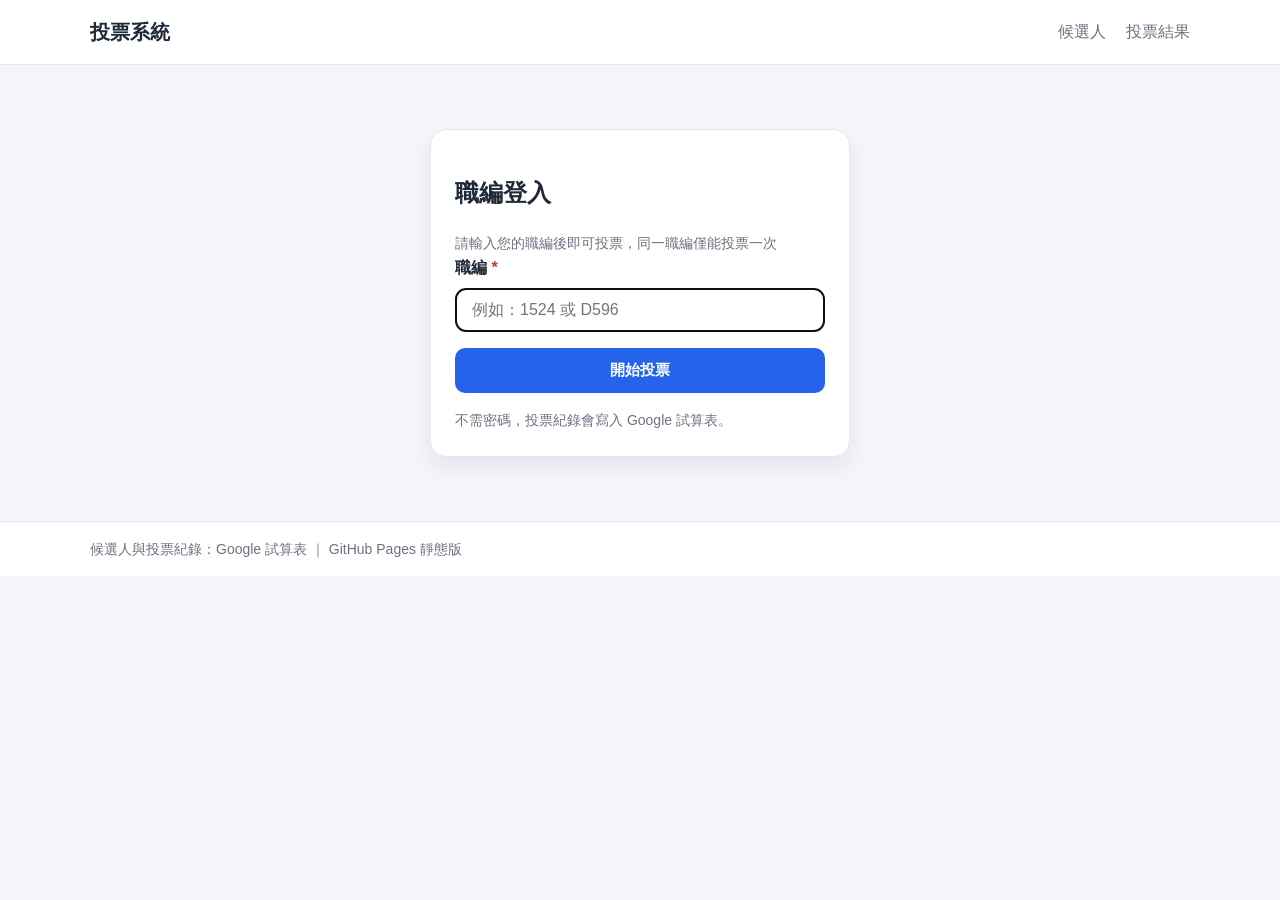
==== docs/index.html @ d3392613 "Update Apps Script URL for GitHub Pages" ====
<!DOCTYPE html>
<html lang="zh-TW">
<head>
    <meta charset="utf-8" />
    <meta name="viewport" content="width=device-width, initial-scale=1.0" />
    <title>投票系統</title>
    <link rel="stylesheet" href="css/site.css" />
</head>
<body>
    <header class="site-header">
        <div class="container header-inner">
            <a class="brand" href="index.html">投票系統</a>
            <nav id="main-nav">
                <a href="index.html">候選人</a>
                <a href="results.html">投票結果</a>
                <span id="nav-user" class="nav-user hidden"></span>
                <button type="button" id="btn-logout" class="btn-link hidden">登出</button>
            </nav>
        </div>
    </header>

    <main class="container main-content">
        <div id="alert-box" class="hidden"></div>

        <section id="login-section" class="login-card">
            <h1>職編登入</h1>
            <p class="login-hint">請輸入您的職編後即可投票，同一職編僅能投票一次</p>
            <label class="form-label" for="EmployeeId">職編 <span class="required-mark">*</span></label>
            <input class="form-input" id="EmployeeId" placeholder="例如：1524 或 D596" autofocus autocomplete="username" />
            <button type="button" id="btn-login" class="btn btn-primary login-btn">開始投票</button>
            <p class="login-hint">不需密碼，投票紀錄會寫入 Google 試算表。</p>
        </section>

        <section id="vote-section" class="hidden">
            <section class="page-header">
                <h1 id="page-title">投票系統</h1>
                <p class="subtitle" id="page-subtitle"></p>
            </section>
            <div id="connection-alert" class="hidden"></div>
            <div id="candidate-container"></div>
            <div class="page-actions">
                <button type="button" id="btn-refresh" class="btn btn-secondary">同步最新資料</button>
                <a href="results.html" class="btn btn-secondary">查看即時結果</a>
            </div>
        </section>
    </main>

    <footer class="site-footer">
        <div class="container">
            <span>候選人與投票紀錄：Google 試算表 ｜ GitHub Pages 靜態版</span>
        </div>
    </footer>

    <script src="js/config.js"></script>
    <script src="js/employee-id.js"></script>
    <script src="js/api.js"></script>
    <script src="js/app.js"></script>
</body>
</html>
---- docs/css/site.css ----
:root {
    --bg: #f4f6fb;
    --surface: #ffffff;
    --text: #1f2937;
    --muted: #6b7280;
    --primary: #2563eb;
    --primary-hover: #1d4ed8;
    --success-bg: #ecfdf5;
    --success-text: #047857;
    --error-bg: #fef2f2;
    --error-text: #b91c1c;
    --border: #e5e7eb;
    --shadow: 0 10px 25px rgba(15, 23, 42, 0.08);
}

* { box-sizing: border-box; }

body {
    margin: 0;
    font-family: "Segoe UI", "Microsoft JhengHei", sans-serif;
    background: var(--bg);
    color: var(--text);
    line-height: 1.6;
}

.container { width: min(1100px, 92%); margin: 0 auto; }

.site-header {
    background: var(--surface);
    border-bottom: 1px solid var(--border);
    position: sticky;
    top: 0;
    z-index: 10;
}

.header-inner {
    display: flex;
    align-items: center;
    justify-content: space-between;
    padding: 1rem 0;
    flex-wrap: wrap;
    gap: 0.5rem;
}

.brand {
    font-size: 1.25rem;
    font-weight: 700;
    color: var(--text);
    text-decoration: none;
}

nav a {
    margin-left: 1rem;
    color: var(--muted);
    text-decoration: none;
}

nav a:hover { color: var(--primary); }

.main-content { padding: 2rem 0 4rem; }

.page-header h1 { margin: 0 0 0.5rem; font-size: 2rem; }
.subtitle { color: var(--muted); margin: 0; }

.alert {
    padding: 0.875rem 1rem;
    border-radius: 10px;
    margin-bottom: 1.5rem;
}

.alert-success { background: var(--success-bg); color: var(--success-text); }
.alert-error { background: var(--error-bg); color: var(--error-text); }
.alert-warning { background: #fffbeb; color: #92400e; border: 1px solid #fcd34d; }

.hidden { display: none !important; }

.candidate-grid {
    display: grid;
    grid-template-columns: repeat(auto-fill, minmax(280px, 1fr));
    gap: 1.5rem;
    margin-top: 2rem;
}

.candidate-card {
    background: var(--surface);
    border: 1px solid var(--border);
    border-radius: 16px;
    overflow: hidden;
    box-shadow: var(--shadow);
    display: flex;
    flex-direction: column;
}

.candidate-photo {
    aspect-ratio: 1;
    background: #eef2ff;
    display: flex;
    align-items: center;
    justify-content: center;
}

.candidate-photo img { width: 100%; height: 100%; object-fit: cover; }
.photo-placeholder { color: var(--muted); font-size: 0.95rem; }

.candidate-body {
    padding: 1.25rem;
    display: flex;
    flex-direction: column;
    flex: 1;
}

.candidate-body h2 { margin: 0 0 0.5rem; font-size: 1.25rem; }
.introduction { color: var(--muted); margin: 0 0 1rem; flex: 1; }
.vote-meta { margin-bottom: 1rem; }

.vote-count {
    display: inline-block;
    background: #eff6ff;
    color: var(--primary);
    padding: 0.25rem 0.75rem;
    border-radius: 999px;
    font-size: 0.875rem;
    font-weight: 600;
}

.btn {
    display: inline-flex;
    align-items: center;
    justify-content: center;
    border: none;
    border-radius: 10px;
    padding: 0.75rem 1.25rem;
    font-size: 0.95rem;
    font-weight: 600;
    cursor: pointer;
    text-decoration: none;
    transition: background 0.2s ease;
}

.btn-primary { background: var(--primary); color: white; width: 100%; }
.btn-primary:hover { background: var(--primary-hover); }
.btn-secondary { background: #e5e7eb; color: var(--text); }
.btn-secondary:hover { background: #d1d5db; }
.btn-disabled { background: #f3f4f6; color: #9ca3af; width: 100%; cursor: not-allowed; }

.page-actions { margin-top: 2rem; display: flex; flex-wrap: wrap; gap: 0.75rem; }

.login-card {
    max-width: 420px;
    margin: 2rem auto 0;
    background: var(--surface);
    border: 1px solid var(--border);
    border-radius: 16px;
    padding: 1.5rem;
    box-shadow: var(--shadow);
}

.form-label { display: block; margin-bottom: 0.5rem; font-weight: 600; }
.required-mark { color: #c0392b; }

.form-input {
    width: 100%;
    padding: 0.75rem 1rem;
    border: 1px solid var(--border);
    border-radius: 10px;
    font-size: 1rem;
    margin-bottom: 1rem;
}

.login-btn { width: 100%; }
.login-hint { margin: 1rem 0 0; color: var(--muted); font-size: 0.875rem; }
.nav-user { color: var(--muted); font-size: 0.875rem; }
.btn-link { background: none; border: none; color: var(--primary); cursor: pointer; font-size: 1rem; padding: 0; text-decoration: underline; }

.results-list { display: flex; flex-direction: column; gap: 1rem; margin-top: 2rem; }

.result-item {
    display: grid;
    grid-template-columns: auto 72px 1fr;
    gap: 1rem;
    align-items: center;
    background: var(--surface);
    border: 1px solid var(--border);
    border-radius: 14px;
    padding: 1rem;
    box-shadow: var(--shadow);
}

.result-rank { font-size: 1.25rem; font-weight: 700; color: var(--primary); min-width: 2rem; text-align: center; }
.result-photo img { width: 72px; height: 72px; border-radius: 12px; object-fit: cover; }

.result-header {
    display: flex;
    justify-content: space-between;
    align-items: center;
    gap: 1rem;
    margin-bottom: 0.5rem;
}

.result-header h2 { margin: 0; font-size: 1.1rem; }
.result-votes { color: var(--primary); font-weight: 600; white-space: nowrap; }

.progress-bar {
    height: 8px;
    background: #e5e7eb;
    border-radius: 999px;
    overflow: hidden;
    margin-bottom: 0.5rem;
}

.progress-fill {
    height: 100%;
    background: linear-gradient(90deg, #3b82f6, #2563eb);
    border-radius: 999px;
}

.empty-state {
    background: var(--surface);
    border: 1px dashed var(--border);
    border-radius: 12px;
    padding: 1.5rem;
    color: var(--muted);
}

.site-footer {
    border-top: 1px solid var(--border);
    background: var(--surface);
    padding: 1rem 0;
    color: var(--muted);
    font-size: 0.875rem;
}

@media (max-width: 640px) {
    .result-item { grid-template-columns: 1fr; }
    .result-rank { text-align: left; }
    .result-header { flex-direction: column; align-items: flex-start; }
}
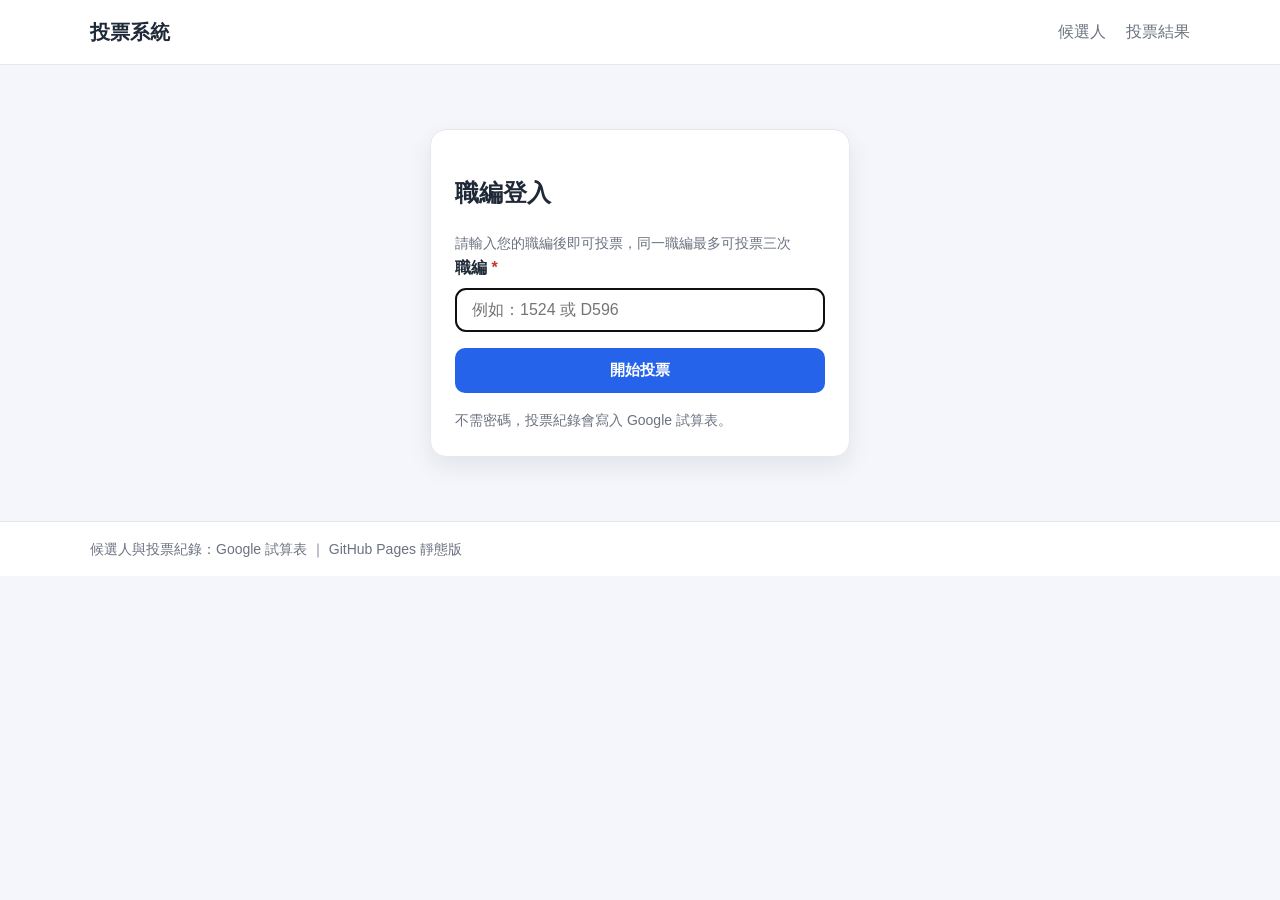
==== commit 469cb205: "Feat: employee whitelist auth + max 3 votes per employee" ====
--- a/docs/index.html
+++ b/docs/index.html
@@ -24,7 +24,7 @@
 
         <section id="login-section" class="login-card">
             <h1>職編登入</h1>
-            <p class="login-hint">請輸入您的職編後即可投票，同一職編僅能投票一次</p>
+            <p class="login-hint">請輸入您的職編後即可投票，同一職編最多可投票三次</p>
             <label class="form-label" for="EmployeeId">職編 <span class="required-mark">*</span></label>
             <input class="form-input" id="EmployeeId" placeholder="例如：1524 或 D596" autofocus autocomplete="username" />
             <button type="button" id="btn-login" class="btn btn-primary login-btn">開始投票</button>
@@ -52,6 +52,7 @@
     </footer>
 
     <script src="js/config.js"></script>
+    <script src="js/employees.js"></script>
     <script src="js/employee-id.js"></script>
     <script src="js/api.js"></script>
     <script src="js/app.js"></script>
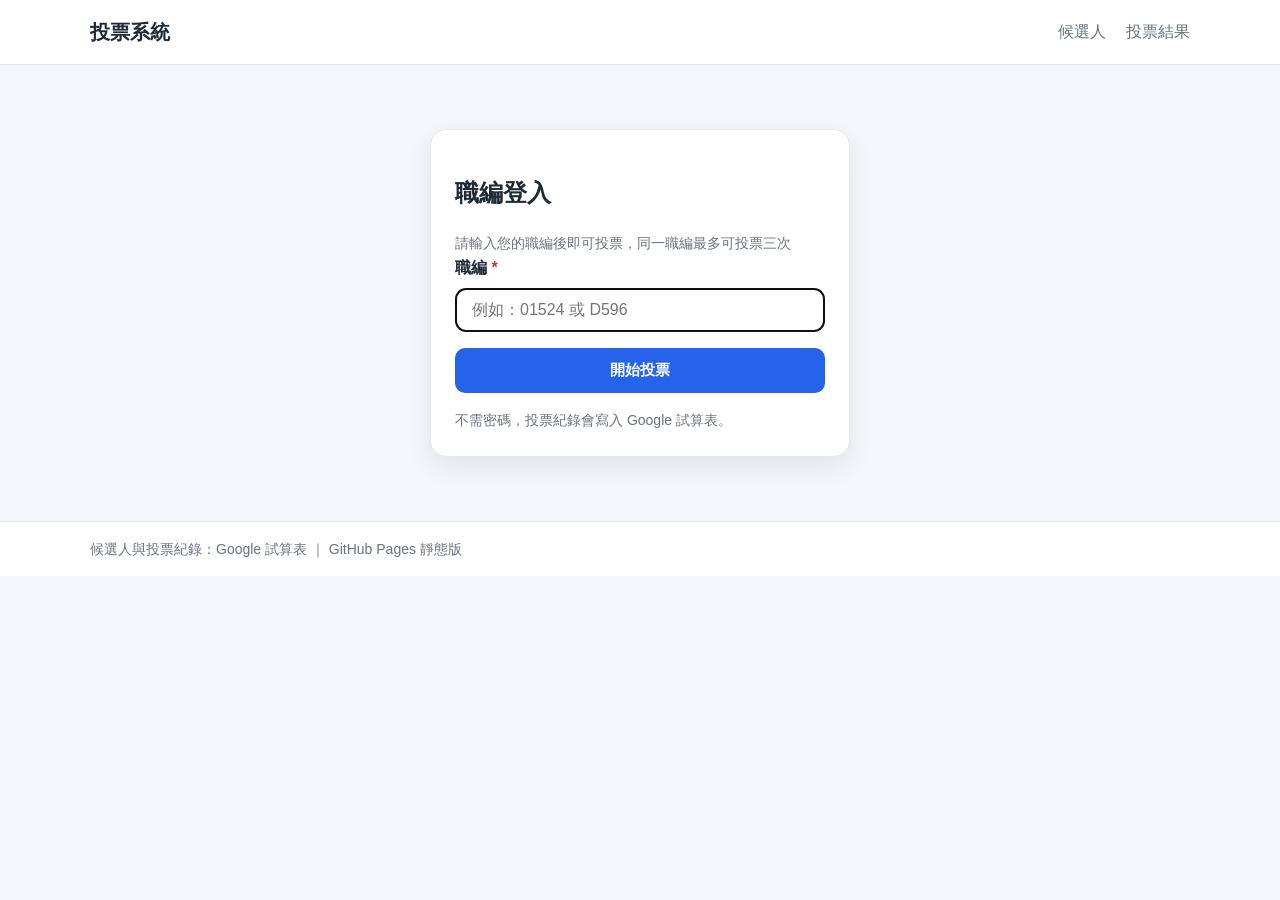
==== commit 596fece8: "UI: update login placeholder to 5-digit example (01524)" ====
--- a/docs/index.html
+++ b/docs/index.html
@@ -26,10 +26,23 @@
             <h1>職編登入</h1>
             <p class="login-hint">請輸入您的職編後即可投票，同一職編最多可投票三次</p>
             <label class="form-label" for="EmployeeId">職編 <span class="required-mark">*</span></label>
-            <input class="form-input" id="EmployeeId" placeholder="例如：1524 或 D596" autofocus autocomplete="username" />
+            <input class="form-input" id="EmployeeId" placeholder="例如：01524 或 D596" autofocus autocomplete="username" />
             <button type="button" id="btn-login" class="btn btn-primary login-btn">開始投票</button>
             <p class="login-hint">不需密碼，投票紀錄會寫入 Google 試算表。</p>
         </section>
+
+        <!-- 身分確認 Modal -->
+        <div id="confirm-modal" class="modal-overlay hidden">
+          <div class="modal-box">
+            <h2 class="modal-title">確認您的身分</h2>
+            <p class="modal-body" id="modal-body-text"></p>
+            <p class="modal-hint">若以上資訊與您不符，請勿繼續。</p>
+            <div class="modal-actions">
+              <button type="button" id="modal-confirm" class="btn btn-primary">確認，這是我的帳號</button>
+              <button type="button" id="modal-cancel" class="btn btn-secondary">取消</button>
+            </div>
+          </div>
+        </div>
 
         <section id="vote-section" class="hidden">
             <section class="page-header">
--- a/docs/css/site.css
+++ b/docs/css/site.css
@@ -1,4 +1,4 @@
-:root {
+﻿:root {
     --bg: #f4f6fb;
     --surface: #ffffff;
     --text: #1f2937;
@@ -92,14 +92,15 @@
 }
 
 .candidate-photo {
-    aspect-ratio: 1;
-    background: #eef2ff;
+    height: 300px;
+    flex-shrink: 0;
+    background: #f8faff;
     display: flex;
     align-items: center;
     justify-content: center;
 }
 
-.candidate-photo img { width: 100%; height: 100%; object-fit: cover; }
+.candidate-photo img { max-width: 100%; max-height: 300px; width: auto; height: auto; display: block; }
 .photo-placeholder { color: var(--muted); font-size: 0.95rem; }
 
 .candidate-body {
@@ -110,7 +111,7 @@
 }
 
 .candidate-body h2 { margin: 0 0 0.5rem; font-size: 1.25rem; }
-.introduction { color: var(--muted); margin: 0 0 1rem; flex: 1; }
+.introduction { color: var(--muted); margin: 0 0 1rem; flex: 1; min-height: 3em; }
 .vote-meta { margin-bottom: 1rem; }
 
 .vote-count {
@@ -235,3 +236,33 @@
     .result-rank { text-align: left; }
     .result-header { flex-direction: column; align-items: flex-start; }
 }
+
+/* -- Modal -- */
+.modal-overlay {
+    position: fixed; inset: 0;
+    background: rgba(0,0,0,0.5);
+    display: flex; align-items: center; justify-content: center;
+    z-index: 1000;
+}
+.modal-overlay.hidden { display: none; }
+.modal-box {
+    background: var(--surface);
+    border-radius: 12px;
+    padding: 2rem;
+    max-width: 420px; width: 90%;
+    box-shadow: 0 20px 60px rgba(0,0,0,0.2);
+}
+.modal-title { margin: 0 0 1rem; font-size: 1.2rem; color: var(--text); }
+.modal-body { font-size: 1.1rem; font-weight: 600; color: var(--primary); margin: 0 0 .5rem; }
+.modal-hint { font-size: .85rem; color: var(--muted); margin: 0 0 1.5rem; }
+.modal-actions { display: flex; gap: .75rem; flex-wrap: wrap; }
+
+/* -- 多選投票 -- */
+.candidate-card.selected {
+    border: 2px solid var(--primary);
+    box-shadow: 0 0 0 3px rgba(37,99,235,.2);
+}
+.select-counter { text-align: center; font-size: .95rem; color: var(--muted); margin-bottom: .75rem; }
+.btn-submit-votes { display: block; width: 100%; margin-top: 1.5rem; padding: .75rem; font-size: 1rem; }
+.btn-voted-this { background: #d1fae5; color: #047857; border: 1px solid #6ee7b7; cursor: default; }
+.candidate-label { margin: 0 0 .4rem; font-size: 1rem; font-weight: 600; color: var(--primary); }
